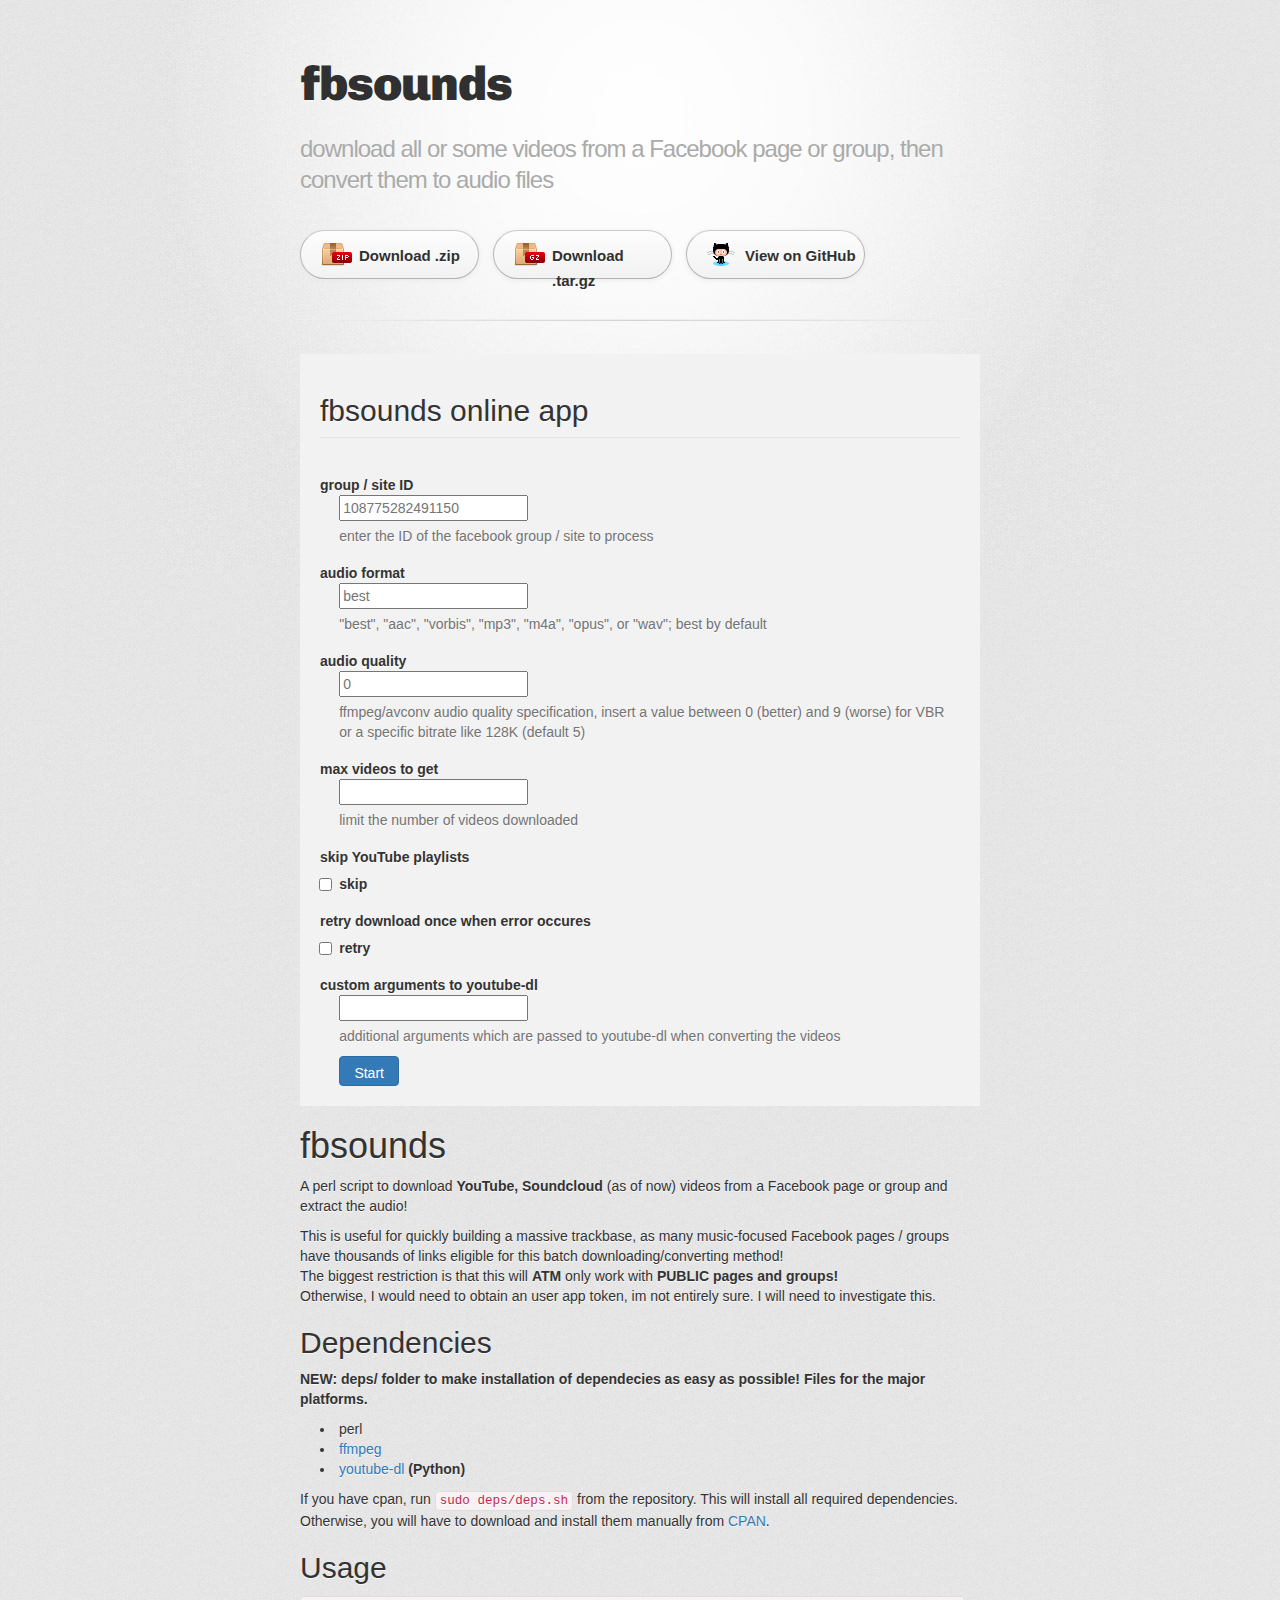
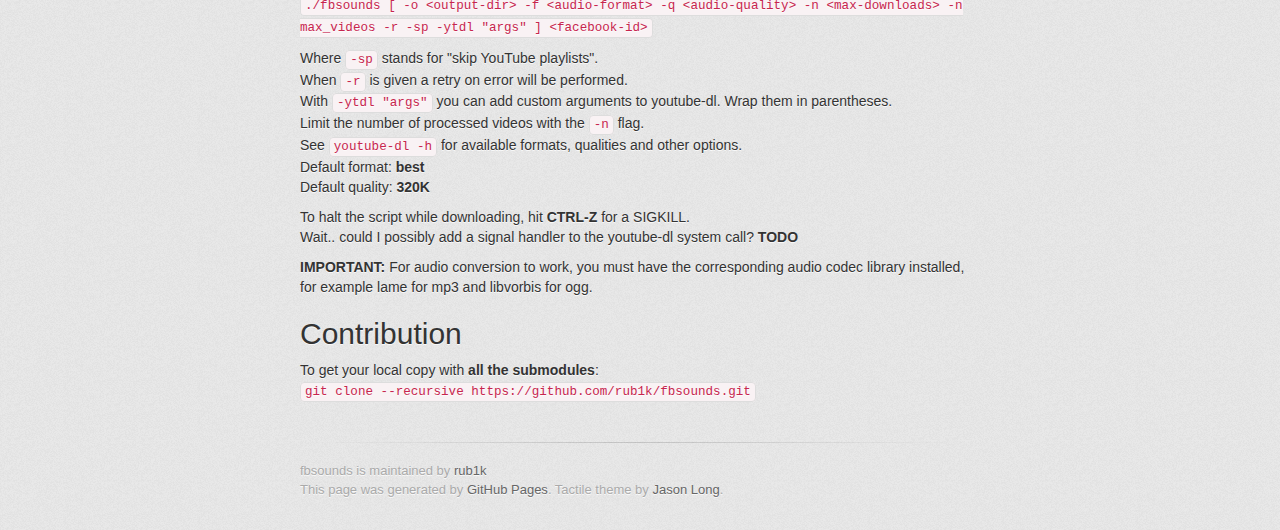
==== index.html @ 9240e74f "working on the work" ====
<!DOCTYPE html>
<html>
  <head>
    <meta charset='utf-8'>
    <meta http-equiv="X-UA-Compatible" content="chrome=1">
    <link href='https://fonts.googleapis.com/css?family=Chivo:900' rel='stylesheet' type='text/css'>
    <link rel="stylesheet" type="text/css" href="stylesheets/stylesheet.css" media="screen">
    <link rel="stylesheet" type="text/css" href="stylesheets/pygment_trac.css" media="screen">
    <link rel="stylesheet" type="text/css" href="stylesheets/print.css" media="print">
    <link rel="stylesheet" href="//maxcdn.bootstrapcdn.com/bootstrap/3.2.0/css/bootstrap.min.css">
    <!--[if lt IE 9]>
    <script src="//html5shiv.googlecode.com/svn/trunk/html5.js"></script>
    <![endif]-->

    <title>fbsounds by rub1k</title>
  </head>

  <body>
    <div id="container">
      <div class="inner">

        <header>
          <h1>fbsounds</h1>
          <h2>download all or some videos from a Facebook page or group, then convert them to audio files</h2>
        </header>

        <section id="downloads" class="clearfix">
          <a href="https://github.com/rub1k/fbsounds/zipball/master" id="download-zip" class="button"><span>Download .zip</span></a>
          <a href="https://github.com/rub1k/fbsounds/tarball/master" id="download-tar-gz" class="button"><span>Download .tar.gz</span></a>
          <a href="https://github.com/rub1k/fbsounds" id="view-on-github" class="button"><span>View on GitHub</span></a>
        </section>

        <hr>

<form class="form-horizontal">
<fieldset>

<!-- Form Name -->
<legend><h2>fbsounds online app</h2></legend>
<p></p>

<!-- Text input-->
<div class="control-group">
  <label class="control-label" for="siteid">group / site ID</label>
  <div class="controls">
    <input id="siteid" name="siteid" type="text" placeholder="108775282491150" class="input-xlarge">
    <p class="help-block">enter the ID of the facebook group / site to process</p>
  </div>
</div>

<!-- Text input-->
<div class="control-group">
  <label class="control-label" for="audioformat">audio format</label>
  <div class="controls">
    <input id="audioformat" name="audioformat" type="text" placeholder="best" class="input-xlarge">
    <p class="help-block">"best", "aac", "vorbis", "mp3", "m4a", "opus", or "wav"; best by default</p>
  </div>
</div>

<!-- Text input-->
<div class="control-group">
  <label class="control-label" for="textinput">audio quality</label>
  <div class="controls">
    <input id="textinput" name="textinput" type="text" placeholder="0" class="input-xlarge">
    <p class="help-block">ffmpeg/avconv audio quality specification, insert a value between 0 (better) and 9 (worse) for VBR or a                                      specific bitrate like 128K (default 5)</p>
  </div>
</div>

<!-- Text input-->
<div class="control-group">
  <label class="control-label" for="nvids">max videos to get</label>
  <div class="controls">
    <input id="nvids" name="nvids" type="text" placeholder="" class="input-xlarge">
    <p class="help-block">limit the number of videos downloaded</p>
  </div>
</div>

<!-- Multiple Checkboxes (inline) -->
<div class="control-group">
  <label class="control-label" for="skip">skip YouTube playlists</label>
  <div class="controls">
    <label class="checkbox inline" for="skip-0">
      <input type="checkbox" name="skip" id="skip-0" value="skip">
      skip
    </label>
  </div>
</div>

<p></p>

<!-- Multiple Checkboxes (inline) -->
<div class="control-group">
  <label class="control-label" for="retry">retry download once when error occures</label>
  <div class="controls">
    <label class="checkbox inline" for="retry-0">
      <input type="checkbox" name="retry" id="retry-0" value="retry">
      retry
    </label>
  </div>
</div>

<p></p>

<!-- Text input-->
<div class="control-group">
  <label class="control-label" for="cargs">custom arguments to youtube-dl</label>
  <div class="controls">
    <input id="cargs" name="cargs" type="text" placeholder="" class="input-xlarge">
    <p class="help-block">additional arguments which are passed to youtube-dl when converting the videos</p>
  </div>
</div>

<!-- Button -->
<div class="control-group">
  <div class="controls">
    <button id="sendbutton" style="width:60px;height:30px;" name="sendbutton" class="btn btn-primary" onclick="alert('Hi Steph!')">Start</button>
  </div>
</div>

</fieldset>
</form>

<p></p>

<section id="main_content">
<h1>
<a name="fbsounds" class="anchor" href="#fbsounds"><span class="octicon octicon-link"></span></a>fbsounds</h1>

<p>A perl script to download <strong>YouTube, Soundcloud</strong> (as of now) videos from a Facebook page or group and extract the audio! </p>

<p>This is useful for quickly building a massive trackbase, as many music-focused Facebook pages / groups have thousands of links eligible for this batch downloading/converting method!<br>
The biggest restriction is that this will <strong>ATM</strong> only work with <strong>PUBLIC pages and groups!</strong><br>
Otherwise, I would need to obtain an user app token, im not entirely sure. I will need to investigate this.</p>

<h2>
<a name="dependencies" class="anchor" href="#dependencies"><span class="octicon octicon-link"></span></a>Dependencies</h2>

<p><strong>NEW: deps/ folder to make installation of dependecies as easy as possible! Files for the major platforms.</strong></p>

<ul>
<li>perl<br>
</li>
<li>
<a href="https://github.com/FFmpeg/FFmpeg">ffmpeg</a><br>
</li>
<li>
<a href="https://github.com/rg3/youtube-dl">youtube-dl</a> <strong>(Python)</strong><br>
</li>
</ul><p>If you have cpan, run <code>sudo deps/deps.sh</code> from the repository. This will install all required dependencies.   Otherwise, you will have to download and install them manually from <a href="https://www.cpan.org">CPAN</a>.</p>

<h2>
<a name="usage" class="anchor" href="#usage"><span class="octicon octicon-link"></span></a>Usage</h2>

<p><code>./fbsounds [ -o &lt;output-dir&gt;  -f &lt;audio-format&gt;  -q &lt;audio-quality&gt; -n &lt;max-downloads&gt; -n max_videos -r -sp -ytdl "args" ] &lt;facebook-id&gt;</code>  </p>

<p>Where <code>-sp</code> stands for "skip YouTube playlists".<br>
When <code>-r</code> is given a retry on error will be performed.<br>
With <code>-ytdl "args"</code> you can add custom arguments to youtube-dl. Wrap them in parentheses.<br>
Limit the number of processed videos with the <code>-n</code> flag.<br>
See <code>youtube-dl -h</code> for available formats, qualities and other options.<br>
Default format:  <strong>best</strong><br>
Default quality: <strong>320K</strong>  </p>

<p>To halt the script while downloading, hit <strong>CTRL-Z</strong> for a SIGKILL.<br>
Wait.. could I possibly add a signal handler to the youtube-dl system call? <strong>TODO</strong></p>

<p><strong>IMPORTANT:</strong> For audio conversion to work, you must have the corresponding audio codec library installed, for example lame for mp3 and libvorbis for ogg.  </p>

<h2>
<a name="contribution" class="anchor" href="#contribution"><span class="octicon octicon-link"></span></a>Contribution</h2>

<p>To get your local copy with <strong>all the submodules</strong>:<br><code>git clone --recursive https://github.com/rub1k/fbsounds.git</code>  </p>
        </section>

        <footer>
          fbsounds is maintained by <a href="https://github.com/rub1k">rub1k</a><br>
          This page was generated by <a href="http://pages.github.com">GitHub Pages</a>. Tactile theme by <a href="https://twitter.com/jasonlong">Jason Long</a>.
        </footer>

        
      </div>
    </div>
  </body>
</html>
---- stylesheets/stylesheet.css ----
/* http://meyerweb.com/eric/tools/css/reset/ 
   v2.0 | 20110126
   License: none (public domain)
*/
html, body, div, span, applet, object, iframe,
h1, h2, h3, h4, h5, h6, p, blockquote, pre,
a, abbr, acronym, address, big, cite, code,
del, dfn, em, img, ins, kbd, q, s, samp,
small, strike, strong, sub, sup, tt, var,
b, u, i, center,
dl, dt, dd, ol, ul, li,
fieldset, form, label, legend,
table, caption, tbody, tfoot, thead, tr, th, td,
article, aside, canvas, details, embed, 
figure, figcaption, footer, header, hgroup, 
menu, nav, output, ruby, section, summary,
time, mark, audio, video {
	margin: 0;
	padding: 0;
	border: 0;
	font-size: 100%;
	font: inherit;
	vertical-align: baseline;
}
/* HTML5 display-role reset for older browsers */
article, aside, details, figcaption, figure, 
footer, header, hgroup, menu, nav, section {
	display: block;
}
body {
	line-height: 1;
}
ol, ul {
	list-style: none;
}
blockquote, q {
	quotes: none;
}
blockquote:before, blockquote:after,
q:before, q:after {
	content: '';
	content: none;
}
table {
	border-collapse: collapse;
	border-spacing: 0;
}

fieldset {
  padding-left: 3%;
}

.controls {margin-left: 3%;}

/* LAYOUT STYLES */
body {
  font-size: 1em;
  line-height: 1.5; 
  background: #e7e7e7 url(../images/body-bg.png) 0 0 repeat;
  font-family: 'Helvetica Neue', Helvetica, Arial, serif;
  text-shadow: 0 1px 0 rgba(255, 255, 255, 0.8);
  color: #6d6d6d;
}

a {
  color: #d5000d;
}
a:hover {
  color: #c5000c;
}

header {
  padding-top: 35px;
  padding-bottom: 25px;
}

header h1 {
  font-family: 'Chivo', 'Helvetica Neue', Helvetica, Arial, serif; font-weight: 900;
  letter-spacing: -1px;
  font-size: 48px;
  color: #303030;
  line-height: 1.2;
}

header h2 {
  letter-spacing: -1px;
  font-size: 24px;
  color: #aaa;
  font-weight: normal;
  line-height: 1.3;
}

#container {
  background: transparent url(../images/highlight-bg.jpg) 50% 0 no-repeat;
  min-height: 595px;
}

.inner {
  width: 680px;
  margin: 0 auto;
}

#container .inner img {
  max-width: 100%;
}

#downloads {
  margin-bottom: 40px;
}

a.button {
  -moz-border-radius: 30px;
  -webkit-border-radius: 30px;                     
  border-radius: 30px;
  border-top: solid 1px #cbcbcb;
  border-left: solid 1px #b7b7b7;
  border-right: solid 1px #b7b7b7;
  border-bottom: solid 1px #b3b3b3;
  color: #303030;
  line-height: 25px;
  font-weight: bold;
  font-size: 15px;
  padding: 12px 8px 12px 8px;
  display: block;
  float: left;
  width: 179px;
  margin-right: 14px;  
  background: #fdfdfd; /* Old browsers */
  background: -moz-linear-gradient(top,  #fdfdfd 0%, #f2f2f2 100%); /* FF3.6+ */
  background: -webkit-gradient(linear, left top, left bottom, color-stop(0%,#fdfdfd), color-stop(100%,#f2f2f2)); /* Chrome,Safari4+ */
  background: -webkit-linear-gradient(top,  #fdfdfd 0%,#f2f2f2 100%); /* Chrome10+,Safari5.1+ */
  background: -o-linear-gradient(top,  #fdfdfd 0%,#f2f2f2 100%); /* Opera 11.10+ */
  background: -ms-linear-gradient(top,  #fdfdfd 0%,#f2f2f2 100%); /* IE10+ */
  background: linear-gradient(top,  #fdfdfd 0%,#f2f2f2 100%); /* W3C */
  filter: progid:DXImageTransform.Microsoft.gradient( startColorstr='#fdfdfd', endColorstr='#f2f2f2',GradientType=0 ); /* IE6-9 */
  -webkit-box-shadow: 10px 10px 5px #888;
  -moz-box-shadow: 10px 10px 5px #888;
  box-shadow: 0px 1px 5px #e8e8e8;
}
a.button:hover {
  border-top: solid 1px #b7b7b7;
  border-left: solid 1px #b3b3b3;
  border-right: solid 1px #b3b3b3;
  border-bottom: solid 1px #b3b3b3;
  background: #fafafa; /* Old browsers */
  background: -moz-linear-gradient(top,  #fdfdfd 0%, #f6f6f6 100%); /* FF3.6+ */
  background: -webkit-gradient(linear, left top, left bottom, color-stop(0%,#fdfdfd), color-stop(100%,#f6f6f6)); /* Chrome,Safari4+ */
  background: -webkit-linear-gradient(top,  #fdfdfd 0%,#f6f6f6 100%); /* Chrome10+,Safari5.1+ */
  background: -o-linear-gradient(top,  #fdfdfd 0%,#f6f6f6 100%); /* Opera 11.10+ */
  background: -ms-linear-gradient(top,  #fdfdfd 0%,#f6f6f6 100%); /* IE10+ */
  background: linear-gradient(top,  #fdfdfd 0%,#f6f6f6, 100%); /* W3C */
  filter: progid:DXImageTransform.Microsoft.gradient( startColorstr='#fdfdfd', endColorstr='#f6f6f6',GradientType=0 ); /* IE6-9 */
}

a.button span {
  padding-left: 50px;
  display: block;
  height: 23px;
}

#download-zip span {
  background: transparent url(../images/zip-icon.png) 12px 50% no-repeat;
}
#download-tar-gz span {
  background: transparent url(../images/tar-gz-icon.png) 12px 50% no-repeat;
}
#view-on-github span {
  background: transparent url(../images/octocat-icon.png) 12px 50% no-repeat;
}
#view-on-github {
  margin-right: 0;
}

code, pre {
  font-family: Monaco, "Bitstream Vera Sans Mono", "Lucida Console", Terminal;
  color: #222;
  margin-bottom: 30px;
  font-size: 14px;
}

code {
  background-color: #f2f2f2;
  border: solid 1px #ddd;
  padding: 0 3px;
}

pre {
  padding: 20px;
  background: #303030;
  color: #f2f2f2;
  text-shadow: none;
  overflow: auto;
}
pre code {
  color: #f2f2f2;
  background-color: #303030;
  border: none;
  padding: 0;
}

ul, ol, dl {
  margin-bottom: 20px;
}


/* COMMON STYLES */

hr {
  height: 1px;
  line-height: 1px;
  margin-top: 1em;
  padding-bottom: 1em;
  border: none;
  background: transparent url('../images/hr.png') 50% 0 no-repeat;
}

strong {
  font-weight: bold;
}

em {
  font-style: italic;
}

table {
  width: 100%;
  border: 1px solid #ebebeb;
}

th {
  font-weight: 500;
}

td {
  border: 1px solid #ebebeb;
  text-align: center; 
  font-weight: 300;
}

form {
  background: #f2f2f2;
  padding: 20px;
  
}


/* GENERAL ELEMENT TYPE STYLES */

h1 {
  font-size: 32px;
} 

h2 {
  font-size: 22px;
  font-weight: bold;
  color: #303030;
  margin-bottom: 8px;
} 

h3 {
  color: #d5000d;
  font-size: 18px;
  font-weight: bold;
  margin-bottom: 8px;
} 
 
h4 {
  font-size: 16px;
  color: #303030;
  font-weight: bold;
} 

h5 {
  font-size: 1em;
  color: #303030;
} 

h6 {
  font-size: .8em;
  color: #303030;
} 

p {
  font-weight: 300;
  margin-bottom: 20px;
}
 
a {
  text-decoration: none;
}

p a {
  font-weight: 400;
}

blockquote {
  font-size: 1.6em;
  border-left: 10px solid #e9e9e9;
  margin-bottom: 20px;
  padding: 0 0 0 30px;
}

ul li {
  list-style: disc inside;
  padding-left: 20px;
}

ol li {
  list-style: decimal inside;
  padding-left: 3px;
}

dl dt {
  color: #303030;
}

footer {
  background: transparent url('../images/hr.png') 0 0 no-repeat;
  margin-top: 40px;
  padding-top: 20px;
  padding-bottom: 30px;
  font-size: 13px;
  color: #aaa;
}

footer a {
  color: #666;
}
footer a:hover {
  color: #444;
}

/* MISC */
.clearfix:after {
  clear: both;
  content: '.';
  display: block;
  visibility: hidden;
  height: 0;
}

.clearfix {display: inline-block;}
* html .clearfix {height: 1%;}
.clearfix {display: block;}

/* #Media Queries
================================================== */

/* Smaller than standard 960 (devices and browsers) */
@media only screen and (max-width: 959px) {}

/* Tablet Portrait size to standard 960 (devices and browsers) */
@media only screen and (min-width: 768px) and (max-width: 959px) {}

/* All Mobile Sizes (devices and browser) */
@media only screen and (max-width: 767px) {
  header {
    padding-top: 10px;
    padding-bottom: 10px;
  }
  #downloads {
    margin-bottom: 25px;
  }
  #download-zip, #download-tar-gz {
    display: none;
  }
  .inner {
    width: 94%;
    margin: 0 auto;
  }
}

/* Mobile Landscape Size to Tablet Portrait (devices and browsers) */
@media only screen and (min-width: 480px) and (max-width: 767px) {}

/* Mobile Portrait Size to Mobile Landscape Size (devices and browsers) */
@media only screen and (max-width: 479px) {}
---- stylesheets/pygment_trac.css ----
.highlight  { background: #ffffff; }
.highlight .c { color: #999988; font-style: italic } /* Comment */
.highlight .err { color: #a61717; background-color: #e3d2d2 } /* Error */
.highlight .k { font-weight: bold } /* Keyword */
.highlight .o { font-weight: bold } /* Operator */
.highlight .cm { color: #999988; font-style: italic } /* Comment.Multiline */
.highlight .cp { color: #999999; font-weight: bold } /* Comment.Preproc */
.highlight .c1 { color: #999988; font-style: italic } /* Comment.Single */
.highlight .cs { color: #999999; font-weight: bold; font-style: italic } /* Comment.Special */
.highlight .gd { color: #000000; background-color: #ffdddd } /* Generic.Deleted */
.highlight .gd .x { color: #000000; background-color: #ffaaaa } /* Generic.Deleted.Specific */
.highlight .ge { font-style: italic } /* Generic.Emph */
.highlight .gr { color: #aa0000 } /* Generic.Error */
.highlight .gh { color: #999999 } /* Generic.Heading */
.highlight .gi { color: #000000; background-color: #ddffdd } /* Generic.Inserted */
.highlight .gi .x { color: #000000; background-color: #aaffaa } /* Generic.Inserted.Specific */
.highlight .go { color: #888888 } /* Generic.Output */
.highlight .gp { color: #555555 } /* Generic.Prompt */
.highlight .gs { font-weight: bold } /* Generic.Strong */
.highlight .gu { color: #800080; font-weight: bold; } /* Generic.Subheading */
.highlight .gt { color: #aa0000 } /* Generic.Traceback */
.highlight .kc { font-weight: bold } /* Keyword.Constant */
.highlight .kd { font-weight: bold } /* Keyword.Declaration */
.highlight .kn { font-weight: bold } /* Keyword.Namespace */
.highlight .kp { font-weight: bold } /* Keyword.Pseudo */
.highlight .kr { font-weight: bold } /* Keyword.Reserved */
.highlight .kt { color: #445588; font-weight: bold } /* Keyword.Type */
.highlight .m { color: #009999 } /* Literal.Number */
.highlight .s { color: #d14 } /* Literal.String */
.highlight .na { color: #008080 } /* Name.Attribute */
.highlight .nb { color: #0086B3 } /* Name.Builtin */
.highlight .nc { color: #445588; font-weight: bold } /* Name.Class */
.highlight .no { color: #008080 } /* Name.Constant */
.highlight .ni { color: #800080 } /* Name.Entity */
.highlight .ne { color: #990000; font-weight: bold } /* Name.Exception */
.highlight .nf { color: #990000; font-weight: bold } /* Name.Function */
.highlight .nn { color: #555555 } /* Name.Namespace */
.highlight .nt { color: #000080 } /* Name.Tag */
.highlight .nv { color: #008080 } /* Name.Variable */
.highlight .ow { font-weight: bold } /* Operator.Word */
.highlight .w { color: #bbbbbb } /* Text.Whitespace */
.highlight .mf { color: #009999 } /* Literal.Number.Float */
.highlight .mh { color: #009999 } /* Literal.Number.Hex */
.highlight .mi { color: #009999 } /* Literal.Number.Integer */
.highlight .mo { color: #009999 } /* Literal.Number.Oct */
.highlight .sb { color: #d14 } /* Literal.String.Backtick */
.highlight .sc { color: #d14 } /* Literal.String.Char */
.highlight .sd { color: #d14 } /* Literal.String.Doc */
.highlight .s2 { color: #d14 } /* Literal.String.Double */
.highlight .se { color: #d14 } /* Literal.String.Escape */
.highlight .sh { color: #d14 } /* Literal.String.Heredoc */
.highlight .si { color: #d14 } /* Literal.String.Interpol */
.highlight .sx { color: #d14 } /* Literal.String.Other */
.highlight .sr { color: #009926 } /* Literal.String.Regex */
.highlight .s1 { color: #d14 } /* Literal.String.Single */
.highlight .ss { color: #990073 } /* Literal.String.Symbol */
.highlight .bp { color: #999999 } /* Name.Builtin.Pseudo */
.highlight .vc { color: #008080 } /* Name.Variable.Class */
.highlight .vg { color: #008080 } /* Name.Variable.Global */
.highlight .vi { color: #008080 } /* Name.Variable.Instance */
.highlight .il { color: #009999 } /* Literal.Number.Integer.Long */

.type-csharp .highlight .k { color: #0000FF }
.type-csharp .highlight .kt { color: #0000FF }
.type-csharp .highlight .nf { color: #000000; font-weight: normal }
.type-csharp .highlight .nc { color: #2B91AF }
.type-csharp .highlight .nn { color: #000000 }
.type-csharp .highlight .s { color: #A31515 }
.type-csharp .highlight .sc { color: #A31515 }
---- stylesheets/print.css ----
html, body, div, span, applet, object, iframe,
h1, h2, h3, h4, h5, h6, p, blockquote, pre,
a, abbr, acronym, address, big, cite, code,
del, dfn, em, img, ins, kbd, q, s, samp,
small, strike, strong, sub, sup, tt, var,
b, u, i, center,
dl, dt, dd, ol, ul, li,
fieldset, form, label, legend,
table, caption, tbody, tfoot, thead, tr, th, td,
article, aside, canvas, details, embed, 
figure, figcaption, footer, header, hgroup, 
menu, nav, output, ruby, section, summary,
time, mark, audio, video {
  margin: 0;
  padding: 0;
  border: 0;
  font-size: 100%;
  font: inherit;
  vertical-align: baseline;
}
/* HTML5 display-role reset for older browsers */
article, aside, details, figcaption, figure, 
footer, header, hgroup, menu, nav, section {
  display: block;
}
body {
  line-height: 1;
}
ol, ul {
  list-style: none;
}
blockquote, q {
  quotes: none;
}
blockquote:before, blockquote:after,
q:before, q:after {
  content: '';
  content: none;
}
table {
  border-collapse: collapse;
  border-spacing: 0;
}
body {
  font-size: 16px;
  line-height: 1.5; 
  font-family: 'Helvetica Neue', Helvetica, Arial, serif;
  color: #000;
}

a {
  color: #d5000d;
  font-weight: bold;
}

header {
  padding-top: 35px;
  padding-bottom: 10px;
}

header h1 {
  font-weight: bold;
  letter-spacing: -1px;
  font-size: 48px;
  color: #303030;
  line-height: 1.2;
}

header h2 {
  letter-spacing: -1px;
  font-size: 24px;
  color: #aaa;
  font-weight: normal;
  line-height: 1.3;
}
#downloads {
  display: none;
}
#main_content {
  padding-top: 20px;
}

code, pre {
  font-family: Monaco, "Bitstream Vera Sans Mono", "Lucida Console", Terminal;
  color: #222;
  margin-bottom: 30px;
  font-size: 12px;
}

code {
  padding: 0 3px;
}

pre {
  border: solid 1px #ddd;
  padding: 20px;
  overflow: auto;
}
pre code {
  padding: 0;
}

ul, ol, dl {
  margin-bottom: 20px;
}


/* COMMON STYLES */

table {
  width: 100%;
  border: 1px solid #ebebeb;
}

th {
  font-weight: 500;
}

td {
  border: 1px solid #ebebeb;
  text-align: center; 
  font-weight: 300;
}

form {
  background: #f2f2f2;
  padding: 20px;
  
}


/* GENERAL ELEMENT TYPE STYLES */

h1 {
  font-size: 2.8em;
} 

h2 {
  font-size: 22px;
  font-weight: bold;
  color: #303030;
  margin-bottom: 8px;
} 

h3 {
  color: #d5000d;
  font-size: 18px;
  font-weight: bold;
  margin-bottom: 8px;
} 
 
h4 {
  font-size: 16px;
  color: #303030;
  font-weight: bold;
} 

h5 {
  font-size: 1em;
  color: #303030;
} 

h6 {
  font-size: .8em;
  color: #303030;
} 

p {
  font-weight: 300;
  margin-bottom: 20px;
}
 
a {
  text-decoration: none;
}

p a {
  font-weight: 400;
}

blockquote {
  font-size: 1.6em;
  border-left: 10px solid #e9e9e9;
  margin-bottom: 20px;
  padding: 0 0 0 30px;
}

ul li {
  list-style: disc inside;
  padding-left: 20px;
}

ol li {
  list-style: decimal inside;
  padding-left: 3px;
}

dl dd {
  font-style: italic;
  font-weight: 100;
}

footer {
  margin-top: 40px;
  padding-top: 20px;
  padding-bottom: 30px;
  font-size: 13px;
  color: #aaa;
}

footer a {
  color: #666;
}

/* MISC */
.clearfix:after {
  clear: both;
  content: '.';
  display: block;
  visibility: hidden;
  height: 0;
}

.clearfix {display: inline-block;}
* html .clearfix {height: 1%;}
.clearfix {display: block;}
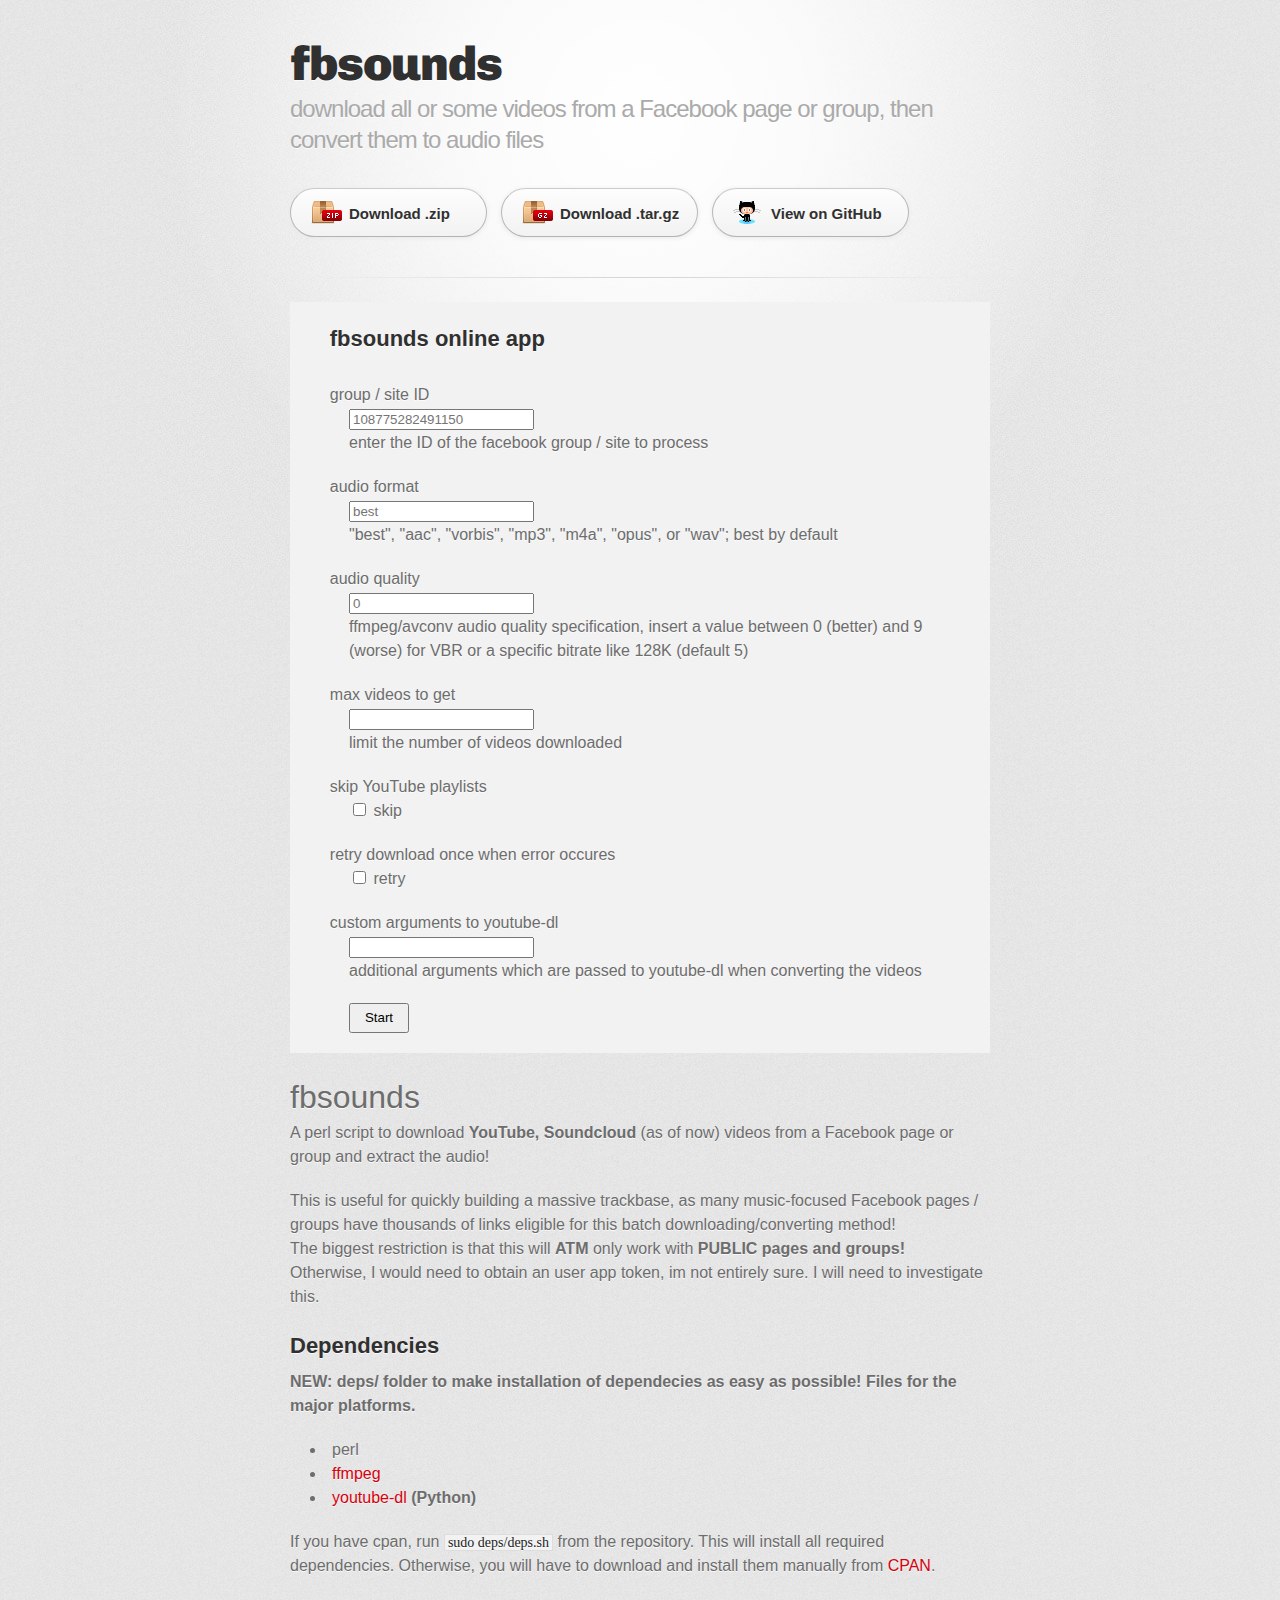
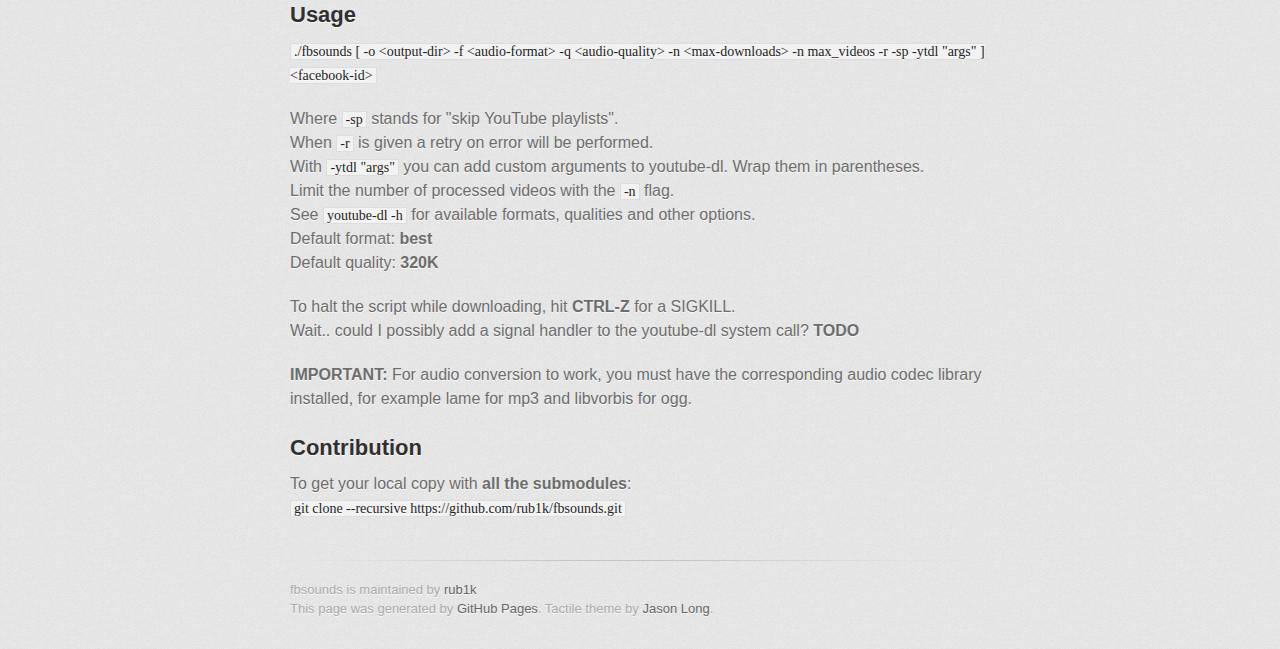
==== commit 22aae1fd: "disable bootstrap" ====
--- a/index.html
+++ b/index.html
@@ -7,7 +7,7 @@
     <link rel="stylesheet" type="text/css" href="stylesheets/stylesheet.css" media="screen">
     <link rel="stylesheet" type="text/css" href="stylesheets/pygment_trac.css" media="screen">
     <link rel="stylesheet" type="text/css" href="stylesheets/print.css" media="print">
-    <link rel="stylesheet" href="//maxcdn.bootstrapcdn.com/bootstrap/3.2.0/css/bootstrap.min.css">
+    <!-- <link rel="stylesheet" href="//maxcdn.bootstrapcdn.com/bootstrap/3.2.0/css/bootstrap.min.css"> -->
     <!--[if lt IE 9]>
     <script src="//html5shiv.googlecode.com/svn/trunk/html5.js"></script>
     <![endif]-->
@@ -181,4 +181,4 @@
       </div>
     </div>
   </body>
-</html>+</html>
--- a/stylesheets/stylesheet.css
+++ b/stylesheets/stylesheet.css
@@ -96,7 +96,7 @@
 }
 
 .inner {
-  width: 680px;
+  width: 700px;
   margin: 0 auto;
 }
 
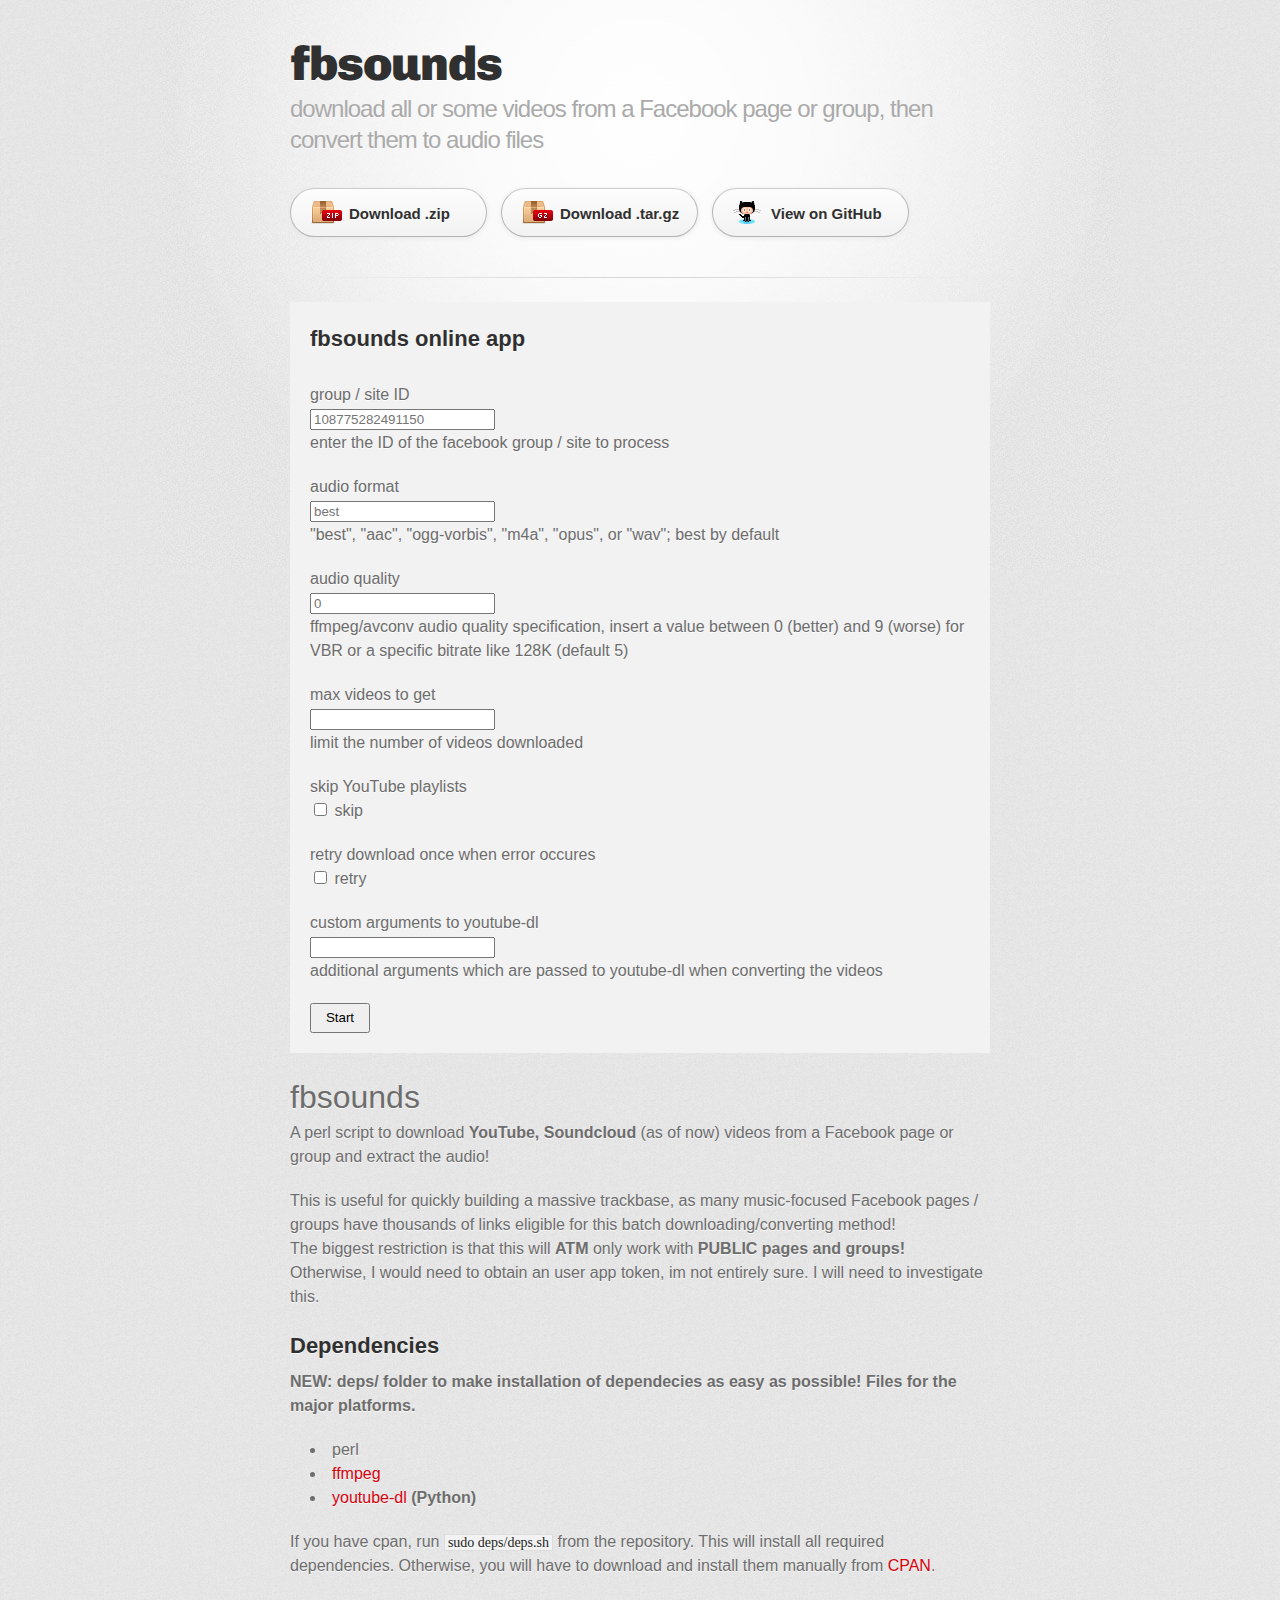
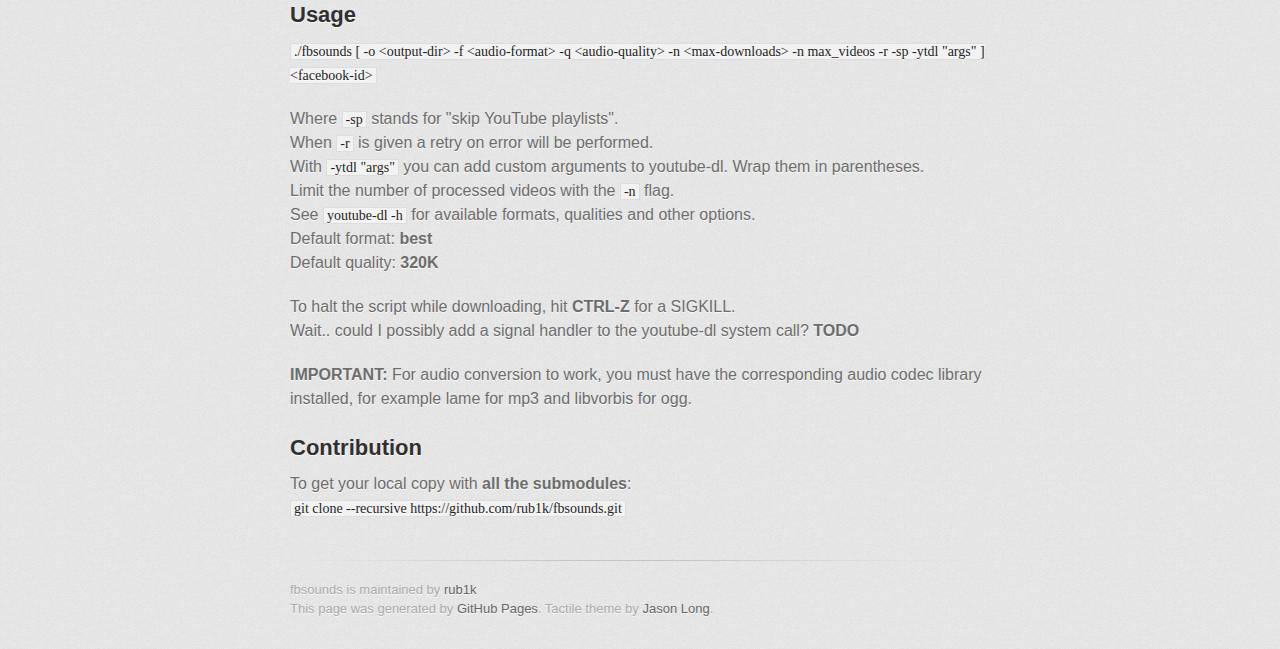
==== commit be51d9f2: "mp3 is not working yet, sorry" ====
--- a/index.html
+++ b/index.html
@@ -53,7 +53,7 @@
   <label class="control-label" for="audioformat">audio format</label>
   <div class="controls">
     <input id="audioformat" name="audioformat" type="text" placeholder="best" class="input-xlarge">
-    <p class="help-block">"best", "aac", "vorbis", "mp3", "m4a", "opus", or "wav"; best by default</p>
+    <p class="help-block">"best", "aac", "ogg-vorbis", "m4a", "opus", or "wav"; best by default</p>
   </div>
 </div>
 
--- a/stylesheets/stylesheet.css
+++ b/stylesheets/stylesheet.css
@@ -46,11 +46,13 @@
 	border-spacing: 0;
 }
 
+/*
 fieldset {
   padding-left: 3%;
 }
 
 .controls {margin-left: 3%;}
+*/
 
 /* LAYOUT STYLES */
 body {
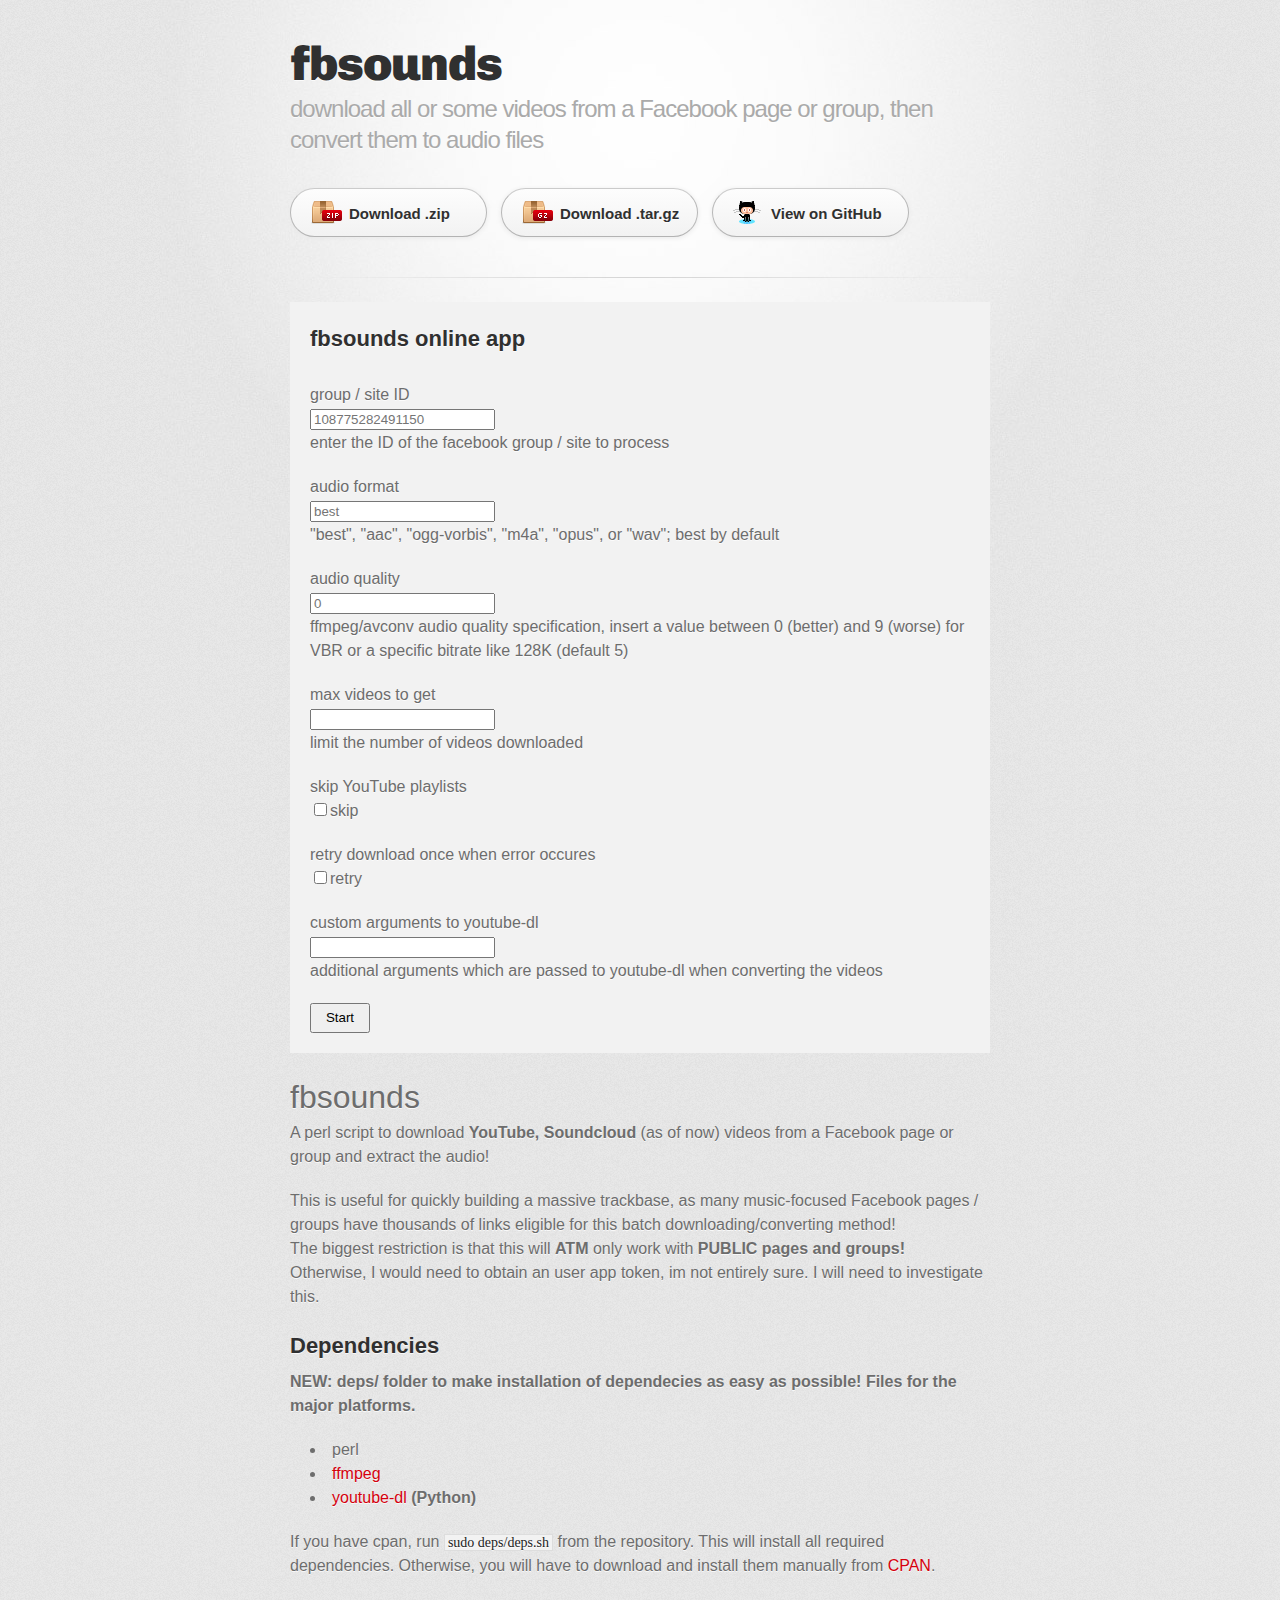
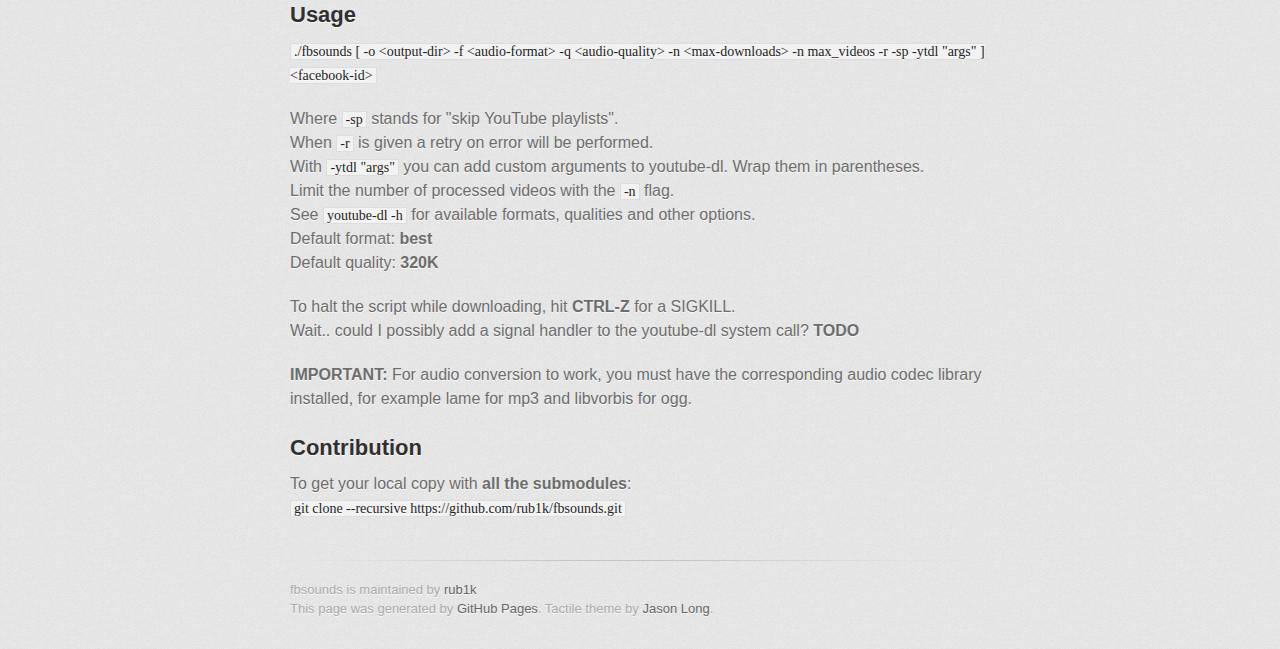
==== commit e0fff491: "input in on line, closing tags" ====
--- a/index.html
+++ b/index.html
@@ -32,7 +32,11 @@
 
         <hr>
 
-<form class="form-horizontal">
+<form class="form-horizontal" 
+      name="input-form" 
+      id="search-form" 
+      action="http://fbsounds.triangulum.uberspace.de/cgi-bin/fbsounds"
+      method="POST">
 <fieldset>
 
 <!-- Form Name -->
@@ -61,7 +65,7 @@
 <div class="control-group">
   <label class="control-label" for="textinput">audio quality</label>
   <div class="controls">
-    <input id="textinput" name="textinput" type="text" placeholder="0" class="input-xlarge">
+    <input id="audioquality" name="audioquality" type="text" placeholder="0" class="input-xlarge">
     <p class="help-block">ffmpeg/avconv audio quality specification, insert a value between 0 (better) and 9 (worse) for VBR or a                                      specific bitrate like 128K (default 5)</p>
   </div>
 </div>
@@ -80,8 +84,7 @@
   <label class="control-label" for="skip">skip YouTube playlists</label>
   <div class="controls">
     <label class="checkbox inline" for="skip-0">
-      <input type="checkbox" name="skip" id="skip-0" value="skip">
-      skip
+    <input type="checkbox" name="skip" id="skip-0" value="on">skip</input>
     </label>
   </div>
 </div>
@@ -93,8 +96,7 @@
   <label class="control-label" for="retry">retry download once when error occures</label>
   <div class="controls">
     <label class="checkbox inline" for="retry-0">
-      <input type="checkbox" name="retry" id="retry-0" value="retry">
-      retry
+    <input type="checkbox" name="retry" id="retry-0" value="on">retry</input>
     </label>
   </div>
 </div>
@@ -113,7 +115,7 @@
 <!-- Button -->
 <div class="control-group">
   <div class="controls">
-    <button id="sendbutton" style="width:60px;height:30px;" name="sendbutton" class="btn btn-primary" onclick="alert('Hi Steph!')">Start</button>
+    <button id="sendbutton" style="width:60px;height:30px;" name="sendbutton" class="btn btn-primary" onClick="document.forms['input-form'].submit();">Start</button>
   </div>
 </div>
 
